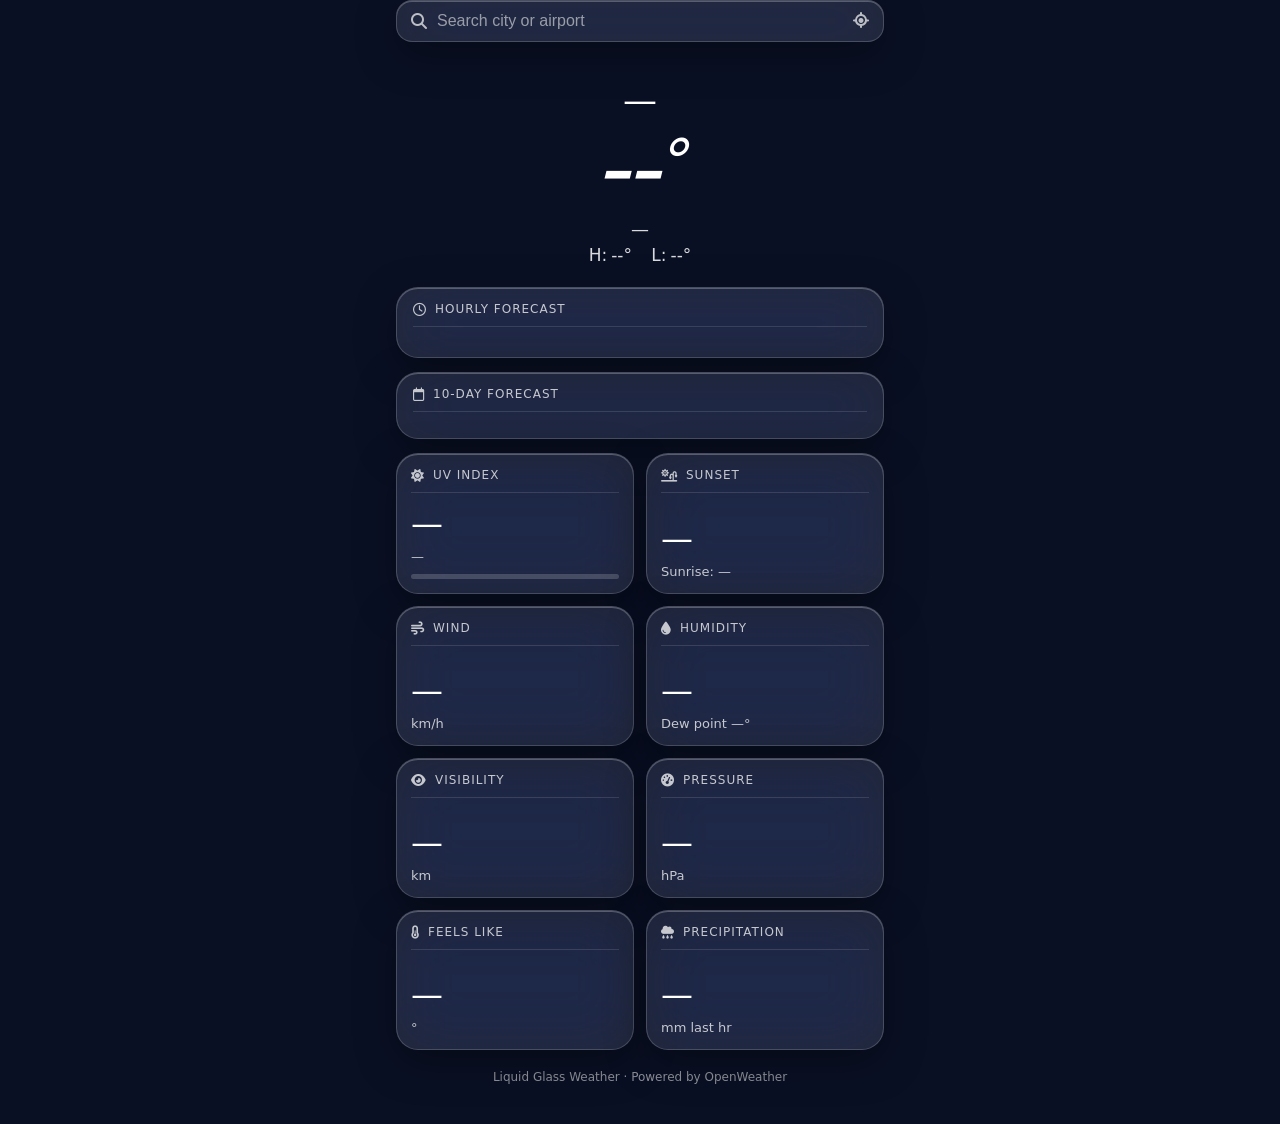
==== public/weather/weather.html @ acc1a7e2 "Changes Co-authored-by: chiiweb <189671737+chiiweb@users.noreply.github.com>" ====
<!DOCTYPE html>
<html lang="en">
<head>
<meta charset="UTF-8" />
<meta name="viewport" content="width=device-width, initial-scale=1.0, viewport-fit=cover" />
<title>Weather — Liquid Glass</title>
<link rel="icon" href="/weather/favicon.svg" type="image/svg+xml" />
<link rel="stylesheet" href="weather.css" />
<link rel="stylesheet" href="https://cdnjs.cloudflare.com/ajax/libs/font-awesome/6.5.2/css/all.min.css" />
</head>
<body>
  <video class="bg-video" autoplay muted loop playsinline>
    <source src="/video/weather-bg.mp4" type="video/mp4" />
  </video>
  <div class="bg-overlay"></div>

  <main class="app">
    <!-- Search -->
    <div class="search-bar glass">
      <i class="fa-solid fa-magnifying-glass"></i>
      <input id="searchInput" type="text" placeholder="Search city or airport" autocomplete="off" />
      <button id="locBtn" title="My location"><i class="fa-solid fa-location-crosshairs"></i></button>
    </div>

    <!-- Hero -->
    <section class="hero">
      <h1 id="city">—</h1>
      <div class="temp-row">
        <span id="temp" class="temp">--</span>
        <span class="deg">°</span>
      </div>
      <p id="cond" class="cond">—</p>
      <p class="hilo"><span>H:<span id="hi">--°</span></span> <span>L:<span id="lo">--°</span></span></p>
    </section>

    <!-- Hourly -->
    <section class="card glass">
      <header class="card-h"><i class="fa-regular fa-clock"></i><span id="hourlyLead">Hourly Forecast</span></header>
      <div class="hourly" id="hourly"></div>
    </section>

    <!-- 10-day -->
    <section class="card glass">
      <header class="card-h"><i class="fa-regular fa-calendar"></i><span>10-Day Forecast</span></header>
      <div class="daily" id="daily"></div>
    </section>

    <!-- Grid metrics -->
    <section class="grid">
      <div class="card glass small">
        <header class="card-h"><i class="fa-solid fa-sun"></i><span>UV INDEX</span></header>
        <div class="metric"><span id="uv" class="big">—</span><span id="uvLabel" class="sub">—</span>
          <div class="uv-bar"><div id="uvFill"></div></div>
        </div>
      </div>
      <div class="card glass small">
        <header class="card-h"><i class="fa-solid fa-sun-plant-wilt"></i><span>SUNSET</span></header>
        <div class="metric"><span id="sunset" class="big">—</span><span class="sub">Sunrise: <span id="sunrise">—</span></span></div>
      </div>
      <div class="card glass small">
        <header class="card-h"><i class="fa-solid fa-wind"></i><span>WIND</span></header>
        <div class="metric"><span id="wind" class="big">—</span><span class="sub">km/h</span></div>
      </div>
      <div class="card glass small">
        <header class="card-h"><i class="fa-solid fa-droplet"></i><span>HUMIDITY</span></header>
        <div class="metric"><span id="hum" class="big">—</span><span class="sub">Dew point <span id="dew">—</span>°</span></div>
      </div>
      <div class="card glass small">
        <header class="card-h"><i class="fa-solid fa-eye"></i><span>VISIBILITY</span></header>
        <div class="metric"><span id="vis" class="big">—</span><span class="sub">km</span></div>
      </div>
      <div class="card glass small">
        <header class="card-h"><i class="fa-solid fa-gauge-high"></i><span>PRESSURE</span></header>
        <div class="metric"><span id="press" class="big">—</span><span class="sub">hPa</span></div>
      </div>
      <div class="card glass small">
        <header class="card-h"><i class="fa-solid fa-temperature-half"></i><span>FEELS LIKE</span></header>
        <div class="metric"><span id="feels" class="big">—</span><span class="sub">°</span></div>
      </div>
      <div class="card glass small">
        <header class="card-h"><i class="fa-solid fa-cloud-rain"></i><span>PRECIPITATION</span></header>
        <div class="metric"><span id="precip" class="big">—</span><span class="sub">mm last hr</span></div>
      </div>
    </section>

    <footer class="foot">Liquid Glass Weather · Powered by OpenWeather</footer>
  </main>

  <script src="weather.js"></script>
</body>
</html>
---- public/weather/weather.css ----
@font-face{font-family:"SF Pro";src:url("/fonts/SFProDisplay-Regular.otf") format("opentype");font-weight:400;font-display:swap}
@font-face{font-family:"SF Pro";src:url("/fonts/SFProDisplay-Medium.otf") format("opentype");font-weight:500;font-display:swap}
@font-face{font-family:"SF Pro";src:url("/fonts/SFProDisplay-Bold.otf") format("opentype");font-weight:700;font-display:swap}
@font-face{font-family:"SF Pro";src:url("/fonts/SFProDisplay-ThinItalic.otf") format("opentype");font-weight:200;font-style:italic;font-display:swap}

*{box-sizing:border-box;margin:0;padding:0;-webkit-tap-highlight-color:transparent}
html,body{min-height:100%;background:#0a1024;color:#fff;font-family:"SF Pro",-apple-system,BlinkMacSystemFont,system-ui,sans-serif;-webkit-font-smoothing:antialiased;overflow-x:hidden}

.bg-video{position:fixed;inset:0;width:100vw;height:100vh;object-fit:cover;z-index:-2;filter:saturate(1.1) brightness(.85)}
.bg-overlay{position:fixed;inset:0;background:radial-gradient(120% 80% at 50% 0%,rgba(50,80,160,.35) 0%,rgba(10,12,30,.55) 60%,rgba(5,5,15,.85) 100%);z-index:-1}

.app{max-width:480px;margin:0 auto;padding:env(safe-area-inset-top,16px) 16px 40px;display:flex;flex-direction:column;gap:14px}

.glass{background:rgba(255,255,255,.10);backdrop-filter:blur(28px) saturate(180%);-webkit-backdrop-filter:blur(28px) saturate(180%);border:1px solid rgba(255,255,255,.18);border-radius:22px;box-shadow:inset 0 1px 0 rgba(255,255,255,.25),0 12px 40px rgba(0,0,0,.35)}

/* Search */
.search-bar{display:flex;align-items:center;gap:10px;padding:11px 14px;border-radius:16px}
.search-bar i{color:rgba(255,255,255,.7)}
.search-bar input{flex:1;background:transparent;border:0;outline:0;color:#fff;font:500 16px "SF Pro",sans-serif}
.search-bar input::placeholder{color:rgba(255,255,255,.55)}
.search-bar button{background:transparent;border:0;color:rgba(255,255,255,.85);cursor:pointer;font-size:16px}

/* Hero */
.hero{text-align:center;padding:24px 8px 8px}
.hero h1{font-weight:500;font-size:34px;letter-spacing:.2px}
.temp-row{display:inline-flex;align-items:flex-start;justify-content:center;font-weight:200;font-style:italic}
.temp{font-size:96px;line-height:1;letter-spacing:-4px}
.deg{font-size:60px;font-weight:200;margin-top:6px}
.cond{color:rgba(255,255,255,.85);font-size:18px;margin-top:2px}
.hilo{margin-top:6px;color:rgba(255,255,255,.85);font-size:17px}
.hilo span span{margin-left:4px}
.hilo>span+span{margin-left:14px}

/* Card header */
.card{padding:14px 16px}
.card-h{display:flex;align-items:center;gap:8px;color:rgba(255,255,255,.75);font-size:12px;font-weight:500;letter-spacing:1px;text-transform:uppercase;padding-bottom:10px;border-bottom:1px solid rgba(255,255,255,.12);margin-bottom:12px}
.card-h i{font-size:13px}

/* Hourly */
.hourly{display:flex;gap:18px;overflow-x:auto;scrollbar-width:none;padding-bottom:4px}
.hourly::-webkit-scrollbar{display:none}
.h-item{display:flex;flex-direction:column;align-items:center;gap:8px;min-width:48px;font-size:15px}
.h-item .h-t{color:rgba(255,255,255,.85);font-weight:500}
.h-item i{font-size:22px}
.h-item .h-tm{font-weight:600;font-size:18px}
.h-item .h-pop{font-size:11px;color:#7ec8ff}

/* Daily */
.daily{display:flex;flex-direction:column}
.d-row{display:grid;grid-template-columns:74px 28px 50px 1fr 50px;align-items:center;gap:10px;padding:10px 0;border-top:1px solid rgba(255,255,255,.08)}
.d-row:first-child{border-top:0}
.d-day{font-weight:500;font-size:17px}
.d-row i{font-size:20px;text-align:center;color:#fff}
.d-lo,.d-hi{font-size:15px;text-align:center;color:rgba(255,255,255,.85)}
.d-hi{color:#fff;font-weight:500}
.d-bar{position:relative;height:5px;background:rgba(255,255,255,.18);border-radius:99px;overflow:hidden}
.d-bar span{position:absolute;top:0;bottom:0;border-radius:99px;background:linear-gradient(90deg,#5cd0ff,#ffd166,#ff7a59)}

/* Grid metrics */
.grid{display:grid;grid-template-columns:1fr 1fr;gap:12px}
.card.small{padding:14px;min-height:140px;display:flex;flex-direction:column}
.metric{display:flex;flex-direction:column;justify-content:flex-end;flex:1}
.big{font-size:32px;font-weight:400;letter-spacing:-.5px}
.sub{font-size:13px;color:rgba(255,255,255,.75);margin-top:6px}
.uv-bar{height:5px;background:rgba(255,255,255,.18);border-radius:99px;margin-top:10px;overflow:hidden}
.uv-bar #uvFill{height:100%;background:linear-gradient(90deg,#7be37b,#ffd166,#ff7a59,#ff3b6b,#a45cff);width:0%}

.foot{text-align:center;font-size:12px;color:rgba(255,255,255,.55);margin-top:6px}

/* Loading shimmer */
.loading{opacity:.55;animation:pulse 1.2s ease-in-out infinite}
@keyframes pulse{50%{opacity:.85}}

@media(min-width:520px){.app{max-width:520px}}
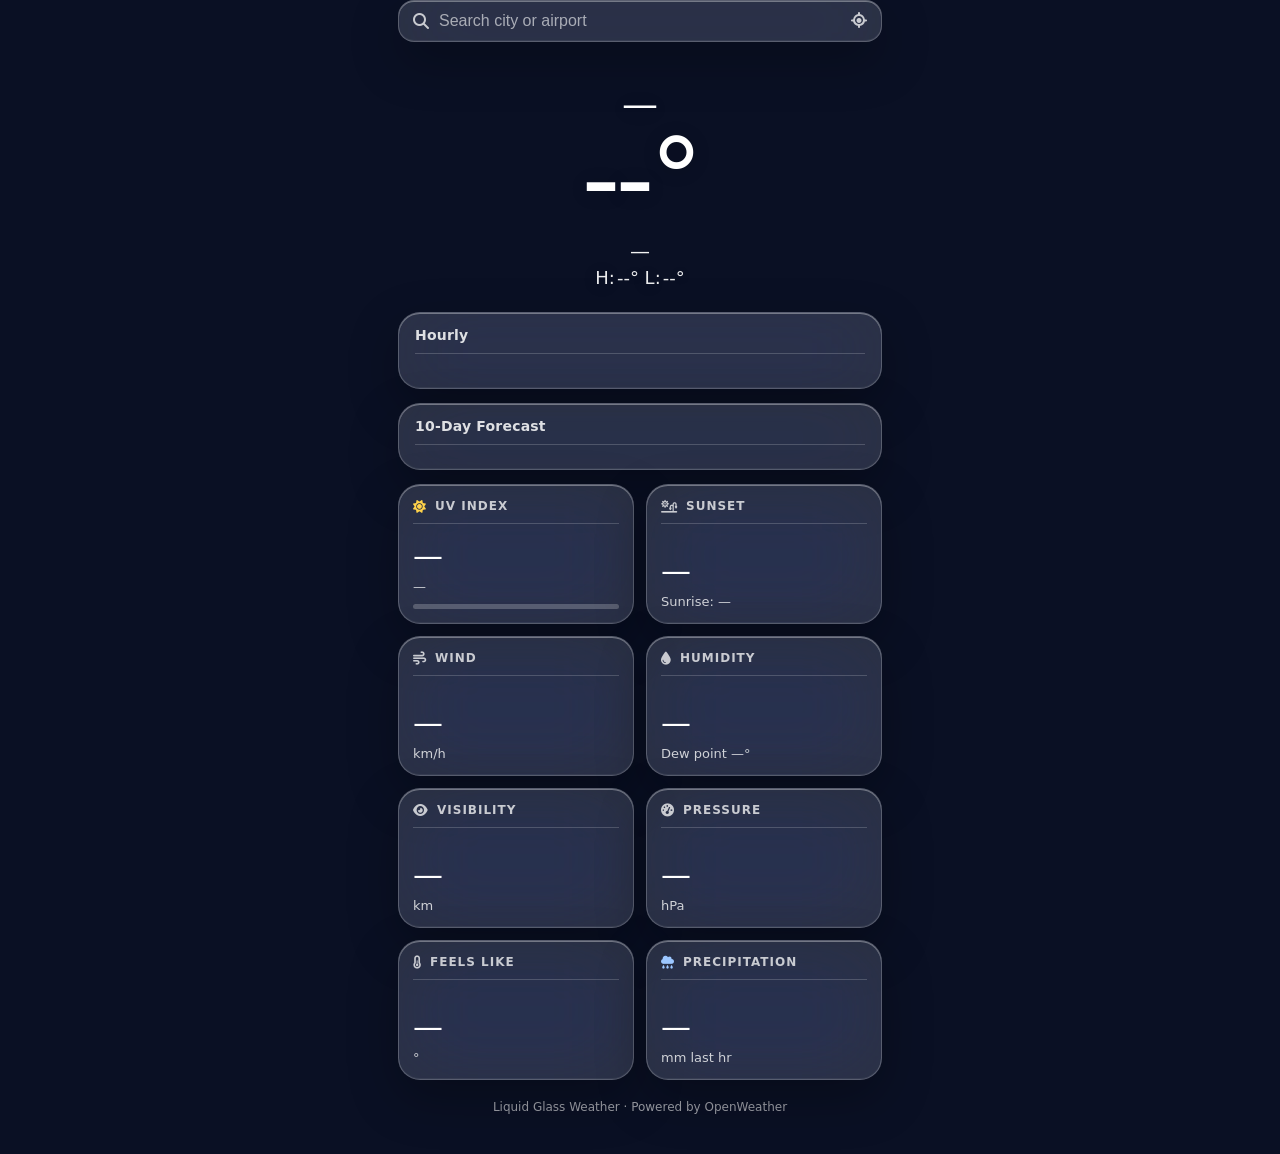
==== commit 6965ba42: "Changes Co-authored-by: chiiweb <189671737+chiiweb@users.noreply.github.com>" ====
--- a/public/weather/weather.html
+++ b/public/weather/weather.html
@@ -9,9 +9,7 @@
 <link rel="stylesheet" href="https://cdnjs.cloudflare.com/ajax/libs/font-awesome/6.5.2/css/all.min.css" />
 </head>
 <body>
-  <video class="bg-video" autoplay muted loop playsinline>
-    <source src="/video/weather-bg.mp4" type="video/mp4" />
-  </video>
+  <div class="bg-image" id="bgImage"></div>
   <div class="bg-overlay"></div>
 
   <main class="app">
@@ -30,18 +28,18 @@
         <span class="deg">°</span>
       </div>
       <p id="cond" class="cond">—</p>
-      <p class="hilo"><span>H:<span id="hi">--°</span></span> <span>L:<span id="lo">--°</span></span></p>
+      <p class="hilo">H:<span id="hi">--°</span>  L:<span id="lo">--°</span></p>
     </section>
 
     <!-- Hourly -->
     <section class="card glass">
-      <header class="card-h"><i class="fa-regular fa-clock"></i><span id="hourlyLead">Hourly Forecast</span></header>
+      <header class="card-h"><span>Hourly</span></header>
       <div class="hourly" id="hourly"></div>
     </section>
 
     <!-- 10-day -->
     <section class="card glass">
-      <header class="card-h"><i class="fa-regular fa-calendar"></i><span>10-Day Forecast</span></header>
+      <header class="card-h"><span>10-Day Forecast</span></header>
       <div class="daily" id="daily"></div>
     </section>
 
--- a/public/weather/weather.css
+++ b/public/weather/weather.css
@@ -6,68 +6,86 @@
 *{box-sizing:border-box;margin:0;padding:0;-webkit-tap-highlight-color:transparent}
 html,body{min-height:100%;background:#0a1024;color:#fff;font-family:"SF Pro",-apple-system,BlinkMacSystemFont,system-ui,sans-serif;-webkit-font-smoothing:antialiased;overflow-x:hidden}
 
-.bg-video{position:fixed;inset:0;width:100vw;height:100vh;object-fit:cover;z-index:-2;filter:saturate(1.1) brightness(.85)}
-.bg-overlay{position:fixed;inset:0;background:radial-gradient(120% 80% at 50% 0%,rgba(50,80,160,.35) 0%,rgba(10,12,30,.55) 60%,rgba(5,5,15,.85) 100%);z-index:-1}
+.bg-image{position:fixed;inset:0;width:100vw;height:100vh;background-size:cover;background-position:center;z-index:-2;transition:background-image 1.2s ease-in-out}
+.bg-overlay{position:fixed;inset:0;background:linear-gradient(180deg,rgba(0,0,0,.18) 0%,rgba(0,0,0,.05) 35%,rgba(0,0,0,.25) 100%);z-index:-1;pointer-events:none}
 
-.app{max-width:480px;margin:0 auto;padding:env(safe-area-inset-top,16px) 16px 40px;display:flex;flex-direction:column;gap:14px}
+.app{max-width:480px;margin:0 auto;padding:env(safe-area-inset-top,18px) 18px 40px;display:flex;flex-direction:column;gap:14px}
 
-.glass{background:rgba(255,255,255,.10);backdrop-filter:blur(28px) saturate(180%);-webkit-backdrop-filter:blur(28px) saturate(180%);border:1px solid rgba(255,255,255,.18);border-radius:22px;box-shadow:inset 0 1px 0 rgba(255,255,255,.25),0 12px 40px rgba(0,0,0,.35)}
+/* Apple liquid glass */
+.glass{
+  background:rgba(255,255,255,.14);
+  backdrop-filter:blur(40px) saturate(180%);
+  -webkit-backdrop-filter:blur(40px) saturate(180%);
+  border:1px solid rgba(255,255,255,.22);
+  border-radius:22px;
+  box-shadow:
+    inset 0 1px 0 rgba(255,255,255,.35),
+    inset 0 -1px 0 rgba(255,255,255,.06),
+    0 18px 50px rgba(0,0,0,.28);
+}
 
 /* Search */
 .search-bar{display:flex;align-items:center;gap:10px;padding:11px 14px;border-radius:16px}
-.search-bar i{color:rgba(255,255,255,.7)}
+.search-bar i{color:rgba(255,255,255,.75)}
 .search-bar input{flex:1;background:transparent;border:0;outline:0;color:#fff;font:500 16px "SF Pro",sans-serif}
-.search-bar input::placeholder{color:rgba(255,255,255,.55)}
+.search-bar input::placeholder{color:rgba(255,255,255,.6)}
 .search-bar button{background:transparent;border:0;color:rgba(255,255,255,.85);cursor:pointer;font-size:16px}
 
-/* Hero */
-.hero{text-align:center;padding:24px 8px 8px}
-.hero h1{font-weight:500;font-size:34px;letter-spacing:.2px}
-.temp-row{display:inline-flex;align-items:flex-start;justify-content:center;font-weight:200;font-style:italic}
-.temp{font-size:96px;line-height:1;letter-spacing:-4px}
-.deg{font-size:60px;font-weight:200;margin-top:6px}
-.cond{color:rgba(255,255,255,.85);font-size:18px;margin-top:2px}
-.hilo{margin-top:6px;color:rgba(255,255,255,.85);font-size:17px}
-.hilo span span{margin-left:4px}
-.hilo>span+span{margin-left:14px}
+/* Hero — like Apple ref */
+.hero{text-align:center;padding:28px 8px 10px;text-shadow:0 2px 18px rgba(0,0,0,.18)}
+.hero h1{font-weight:400;font-size:36px;letter-spacing:.2px}
+.temp-row{display:inline-flex;align-items:flex-start;justify-content:center;font-weight:200}
+.temp{font-size:108px;line-height:1;letter-spacing:-5px;font-weight:200}
+.deg{font-size:108px;line-height:1;font-weight:200;letter-spacing:-5px}
+.cond{color:#fff;font-size:20px;margin-top:6px;font-weight:500;opacity:.95}
+.hilo{margin-top:4px;color:rgba(255,255,255,.92);font-size:18px;font-weight:500}
+.hilo span{margin-left:2px}
 
-/* Card header */
+/* Card */
 .card{padding:14px 16px}
-.card-h{display:flex;align-items:center;gap:8px;color:rgba(255,255,255,.75);font-size:12px;font-weight:500;letter-spacing:1px;text-transform:uppercase;padding-bottom:10px;border-bottom:1px solid rgba(255,255,255,.12);margin-bottom:12px}
+.card-h{display:flex;align-items:center;gap:8px;color:rgba(255,255,255,.85);font-size:14px;font-weight:600;letter-spacing:.2px;padding-bottom:10px;border-bottom:1px solid rgba(255,255,255,.18);margin-bottom:10px}
+.card.small .card-h{font-size:12px;font-weight:600;letter-spacing:1px;text-transform:uppercase;color:rgba(255,255,255,.75)}
 .card-h i{font-size:13px}
 
 /* Hourly */
-.hourly{display:flex;gap:18px;overflow-x:auto;scrollbar-width:none;padding-bottom:4px}
+.hourly{display:flex;gap:18px;overflow-x:auto;scrollbar-width:none;padding:4px 2px 6px}
 .hourly::-webkit-scrollbar{display:none}
-.h-item{display:flex;flex-direction:column;align-items:center;gap:8px;min-width:48px;font-size:15px}
-.h-item .h-t{color:rgba(255,255,255,.85);font-weight:500}
-.h-item i{font-size:22px}
-.h-item .h-tm{font-weight:600;font-size:18px}
-.h-item .h-pop{font-size:11px;color:#7ec8ff}
+.h-item{display:flex;flex-direction:column;align-items:center;gap:10px;min-width:46px;font-size:15px}
+.h-item .h-t{color:#fff;font-weight:500;font-size:15px}
+.h-item i{font-size:24px;filter:drop-shadow(0 2px 6px rgba(0,0,0,.25))}
+.h-item .h-tm{font-weight:500;font-size:20px}
+.h-item .h-pop{font-size:11px;color:#7ec8ff;margin-top:-4px}
+/* color icons like apple */
+.fa-sun{color:#ffd24a}
+.fa-cloud-sun,.fa-cloud-moon{color:#ffd24a}
+.fa-cloud,.fa-clouds{color:#e6ecf5}
+.fa-cloud-sun-rain,.fa-cloud-moon-rain,.fa-cloud-showers-heavy,.fa-cloud-rain{color:#9cc7ff}
+.fa-cloud-bolt{color:#ffd24a}
+.fa-snowflake{color:#cfe9ff}
+.fa-moon{color:#f5e9b8}
 
 /* Daily */
 .daily{display:flex;flex-direction:column}
-.d-row{display:grid;grid-template-columns:74px 28px 50px 1fr 50px;align-items:center;gap:10px;padding:10px 0;border-top:1px solid rgba(255,255,255,.08)}
+.d-row{display:grid;grid-template-columns:62px 32px 44px 1fr 44px;align-items:center;gap:12px;padding:10px 0;border-top:1px solid rgba(255,255,255,.14)}
 .d-row:first-child{border-top:0}
-.d-day{font-weight:500;font-size:17px}
-.d-row i{font-size:20px;text-align:center;color:#fff}
-.d-lo,.d-hi{font-size:15px;text-align:center;color:rgba(255,255,255,.85)}
+.d-day{font-weight:500;font-size:18px}
+.d-row i{font-size:22px;text-align:center}
+.d-lo,.d-hi{font-size:17px;text-align:center;color:rgba(255,255,255,.85)}
 .d-hi{color:#fff;font-weight:500}
-.d-bar{position:relative;height:5px;background:rgba(255,255,255,.18);border-radius:99px;overflow:hidden}
+.d-bar{position:relative;height:6px;background:rgba(255,255,255,.22);border-radius:99px;overflow:hidden}
 .d-bar span{position:absolute;top:0;bottom:0;border-radius:99px;background:linear-gradient(90deg,#5cd0ff,#ffd166,#ff7a59)}
 
-/* Grid metrics */
+/* Metrics */
 .grid{display:grid;grid-template-columns:1fr 1fr;gap:12px}
 .card.small{padding:14px;min-height:140px;display:flex;flex-direction:column}
 .metric{display:flex;flex-direction:column;justify-content:flex-end;flex:1}
-.big{font-size:32px;font-weight:400;letter-spacing:-.5px}
-.sub{font-size:13px;color:rgba(255,255,255,.75);margin-top:6px}
-.uv-bar{height:5px;background:rgba(255,255,255,.18);border-radius:99px;margin-top:10px;overflow:hidden}
+.big{font-size:30px;font-weight:400;letter-spacing:-.5px}
+.sub{font-size:13px;color:rgba(255,255,255,.78);margin-top:6px}
+.uv-bar{height:5px;background:rgba(255,255,255,.22);border-radius:99px;margin-top:10px;overflow:hidden}
 .uv-bar #uvFill{height:100%;background:linear-gradient(90deg,#7be37b,#ffd166,#ff7a59,#ff3b6b,#a45cff);width:0%}
 
-.foot{text-align:center;font-size:12px;color:rgba(255,255,255,.55);margin-top:6px}
+.foot{text-align:center;font-size:12px;color:rgba(255,255,255,.6);margin-top:6px}
 
-/* Loading shimmer */
 .loading{opacity:.55;animation:pulse 1.2s ease-in-out infinite}
 @keyframes pulse{50%{opacity:.85}}
 
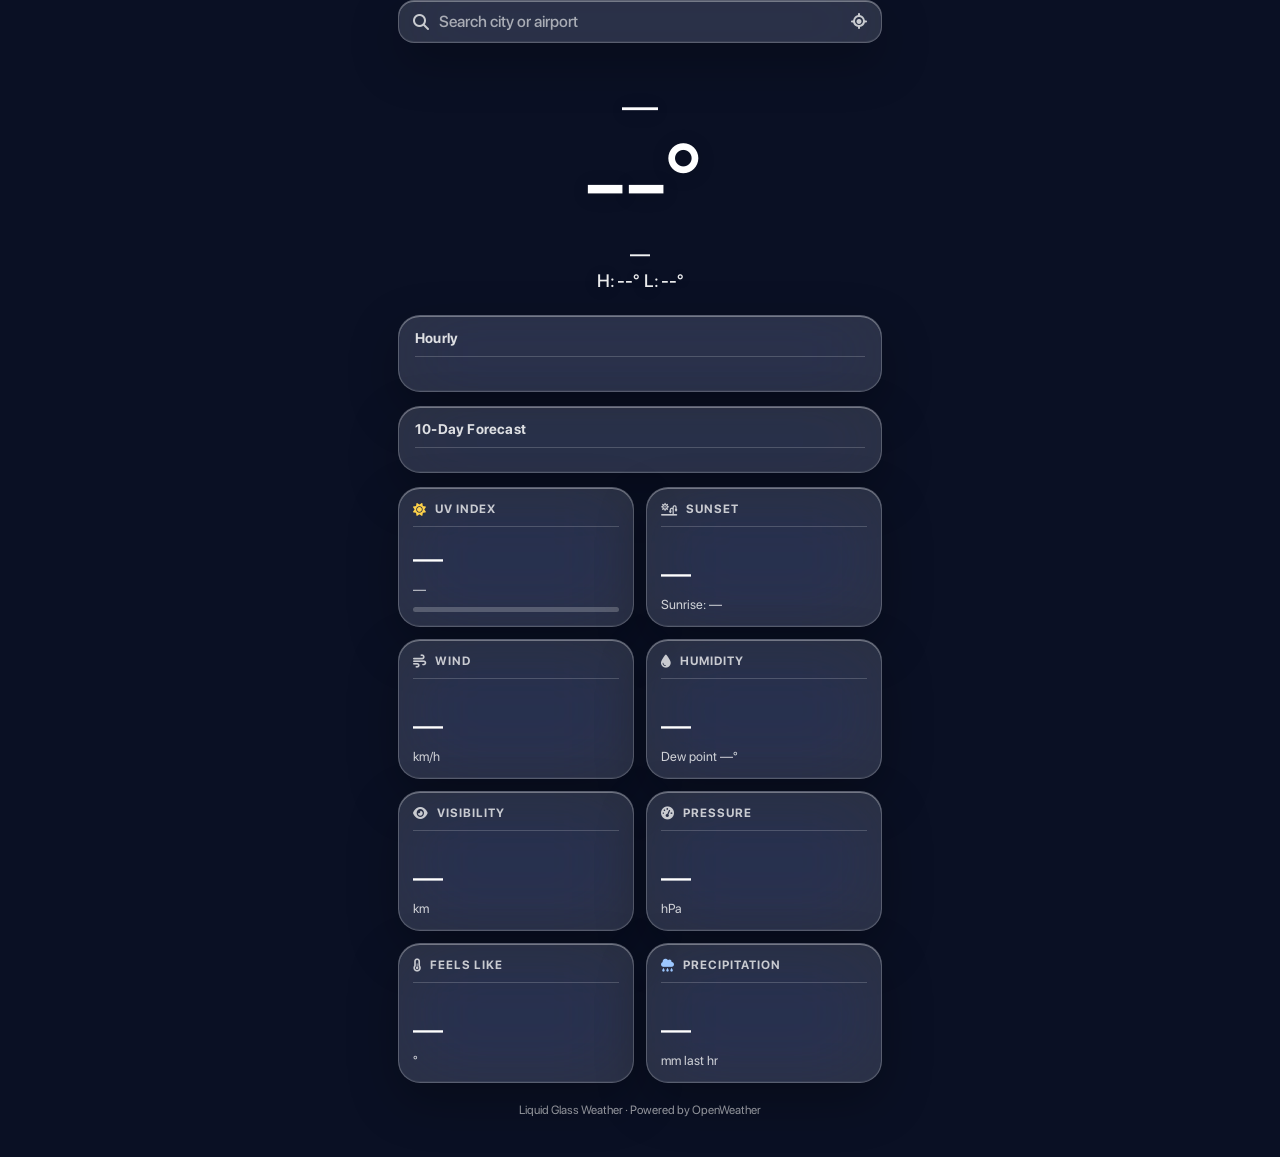
==== commit 85c27434: "Changes Co-authored-by: chiiweb <189671737+chiiweb@users.noreply.github.com>" ====
--- a/public/weather/weather.html
+++ b/public/weather/weather.html
@@ -4,20 +4,24 @@
 <meta charset="UTF-8" />
 <meta name="viewport" content="width=device-width, initial-scale=1.0, viewport-fit=cover" />
 <title>Weather — Liquid Glass</title>
-<link rel="icon" href="/weather/favicon.svg" type="image/svg+xml" />
+<link rel="icon" href="./favicon.svg" type="image/svg+xml" />
 <link rel="stylesheet" href="weather.css" />
 <link rel="stylesheet" href="https://cdnjs.cloudflare.com/ajax/libs/font-awesome/6.5.2/css/all.min.css" />
 </head>
 <body>
-  <div class="bg-image" id="bgImage"></div>
+  <div class="bg-layer" id="bgA"></div>
+  <div class="bg-layer" id="bgB"></div>
   <div class="bg-overlay"></div>
 
   <main class="app">
     <!-- Search -->
-    <div class="search-bar glass">
-      <i class="fa-solid fa-magnifying-glass"></i>
-      <input id="searchInput" type="text" placeholder="Search city or airport" autocomplete="off" />
-      <button id="locBtn" title="My location"><i class="fa-solid fa-location-crosshairs"></i></button>
+    <div class="search-wrap">
+      <div class="search-bar glass">
+        <i class="fa-solid fa-magnifying-glass"></i>
+        <input id="searchInput" type="text" placeholder="Search city or airport" autocomplete="off" spellcheck="false" />
+        <button id="locBtn" title="My location"><i class="fa-solid fa-location-crosshairs"></i></button>
+      </div>
+      <div class="suggest glass" id="suggest" role="listbox"></div>
     </div>
 
     <!-- Hero -->
--- a/public/weather/weather.css
+++ b/public/weather/weather.css
@@ -1,13 +1,15 @@
-@font-face{font-family:"SF Pro";src:url("/fonts/SFProDisplay-Regular.otf") format("opentype");font-weight:400;font-display:swap}
-@font-face{font-family:"SF Pro";src:url("/fonts/SFProDisplay-Medium.otf") format("opentype");font-weight:500;font-display:swap}
-@font-face{font-family:"SF Pro";src:url("/fonts/SFProDisplay-Bold.otf") format("opentype");font-weight:700;font-display:swap}
-@font-face{font-family:"SF Pro";src:url("/fonts/SFProDisplay-ThinItalic.otf") format("opentype");font-weight:200;font-style:italic;font-display:swap}
+@font-face{font-family:"SF Pro";src:url("./fonts/SFProDisplay-Regular.otf") format("opentype");font-weight:400;font-display:swap}
+@font-face{font-family:"SF Pro";src:url("./fonts/SFProDisplay-Medium.otf") format("opentype");font-weight:500;font-display:swap}
+@font-face{font-family:"SF Pro";src:url("./fonts/SFProDisplay-Bold.otf") format("opentype");font-weight:700;font-display:swap}
+@font-face{font-family:"SF Pro";src:url("./fonts/SFProDisplay-ThinItalic.otf") format("opentype");font-weight:200;font-style:italic;font-display:swap}
 
 *{box-sizing:border-box;margin:0;padding:0;-webkit-tap-highlight-color:transparent}
 html,body{min-height:100%;background:#0a1024;color:#fff;font-family:"SF Pro",-apple-system,BlinkMacSystemFont,system-ui,sans-serif;-webkit-font-smoothing:antialiased;overflow-x:hidden}
 
-.bg-image{position:fixed;inset:0;width:100vw;height:100vh;background-size:cover;background-position:center;z-index:-2;transition:background-image 1.2s ease-in-out}
-.bg-overlay{position:fixed;inset:0;background:linear-gradient(180deg,rgba(0,0,0,.18) 0%,rgba(0,0,0,.05) 35%,rgba(0,0,0,.25) 100%);z-index:-1;pointer-events:none}
+/* Crossfading background layers */
+.bg-layer{position:fixed;inset:0;width:100vw;height:100vh;background-size:cover;background-position:center;background-repeat:no-repeat;z-index:-2;opacity:0;transition:opacity 1.4s ease-in-out;will-change:opacity}
+.bg-layer.active{opacity:1}
+.bg-overlay{position:fixed;inset:0;background:linear-gradient(180deg,rgba(0,0,0,.18) 0%,rgba(0,0,0,.05) 35%,rgba(0,0,0,.32) 100%);z-index:-1;pointer-events:none}
 
 .app{max-width:480px;margin:0 auto;padding:env(safe-area-inset-top,18px) 18px 40px;display:flex;flex-direction:column;gap:14px}
 
@@ -25,13 +27,26 @@
 }
 
 /* Search */
+.search-wrap{position:relative}
 .search-bar{display:flex;align-items:center;gap:10px;padding:11px 14px;border-radius:16px}
 .search-bar i{color:rgba(255,255,255,.75)}
 .search-bar input{flex:1;background:transparent;border:0;outline:0;color:#fff;font:500 16px "SF Pro",sans-serif}
 .search-bar input::placeholder{color:rgba(255,255,255,.6)}
 .search-bar button{background:transparent;border:0;color:rgba(255,255,255,.85);cursor:pointer;font-size:16px}
 
-/* Hero — like Apple ref */
+.suggest{position:absolute;top:calc(100% + 6px);left:0;right:0;border-radius:16px;padding:6px;z-index:5;display:none;max-height:280px;overflow-y:auto}
+.suggest.open{display:block;animation:fade .18s ease-out}
+.suggest .item{padding:10px 12px;border-radius:12px;cursor:pointer;display:flex;align-items:center;gap:10px;font-size:15px;color:#fff;transition:background .15s}
+.suggest .item:hover,.suggest .item.active{background:rgba(255,255,255,.16)}
+.suggest .item i{color:rgba(255,255,255,.7);font-size:13px}
+.suggest .muted{color:rgba(255,255,255,.6);font-size:13px;padding:10px 12px}
+@keyframes fade{from{opacity:0;transform:translateY(-4px)}to{opacity:1;transform:none}}
+
+/* Smooth content swap */
+.swap{transition:opacity .5s ease}
+.swap.fading{opacity:0}
+
+/* Hero */
 .hero{text-align:center;padding:28px 8px 10px;text-shadow:0 2px 18px rgba(0,0,0,.18)}
 .hero h1{font-weight:400;font-size:36px;letter-spacing:.2px}
 .temp-row{display:inline-flex;align-items:flex-start;justify-content:center;font-weight:200}
@@ -55,12 +70,9 @@
 .h-item i{font-size:24px;filter:drop-shadow(0 2px 6px rgba(0,0,0,.25))}
 .h-item .h-tm{font-weight:500;font-size:20px}
 .h-item .h-pop{font-size:11px;color:#7ec8ff;margin-top:-4px}
-/* color icons like apple */
-.fa-sun{color:#ffd24a}
-.fa-cloud-sun,.fa-cloud-moon{color:#ffd24a}
+.fa-sun,.fa-cloud-sun,.fa-cloud-moon,.fa-cloud-bolt{color:#ffd24a}
 .fa-cloud,.fa-clouds{color:#e6ecf5}
 .fa-cloud-sun-rain,.fa-cloud-moon-rain,.fa-cloud-showers-heavy,.fa-cloud-rain{color:#9cc7ff}
-.fa-cloud-bolt{color:#ffd24a}
 .fa-snowflake{color:#cfe9ff}
 .fa-moon{color:#f5e9b8}
 
@@ -82,7 +94,7 @@
 .big{font-size:30px;font-weight:400;letter-spacing:-.5px}
 .sub{font-size:13px;color:rgba(255,255,255,.78);margin-top:6px}
 .uv-bar{height:5px;background:rgba(255,255,255,.22);border-radius:99px;margin-top:10px;overflow:hidden}
-.uv-bar #uvFill{height:100%;background:linear-gradient(90deg,#7be37b,#ffd166,#ff7a59,#ff3b6b,#a45cff);width:0%}
+.uv-bar #uvFill{height:100%;background:linear-gradient(90deg,#7be37b,#ffd166,#ff7a59,#ff3b6b,#a45cff);width:0%;transition:width .6s ease}
 
 .foot{text-align:center;font-size:12px;color:rgba(255,255,255,.6);margin-top:6px}
 
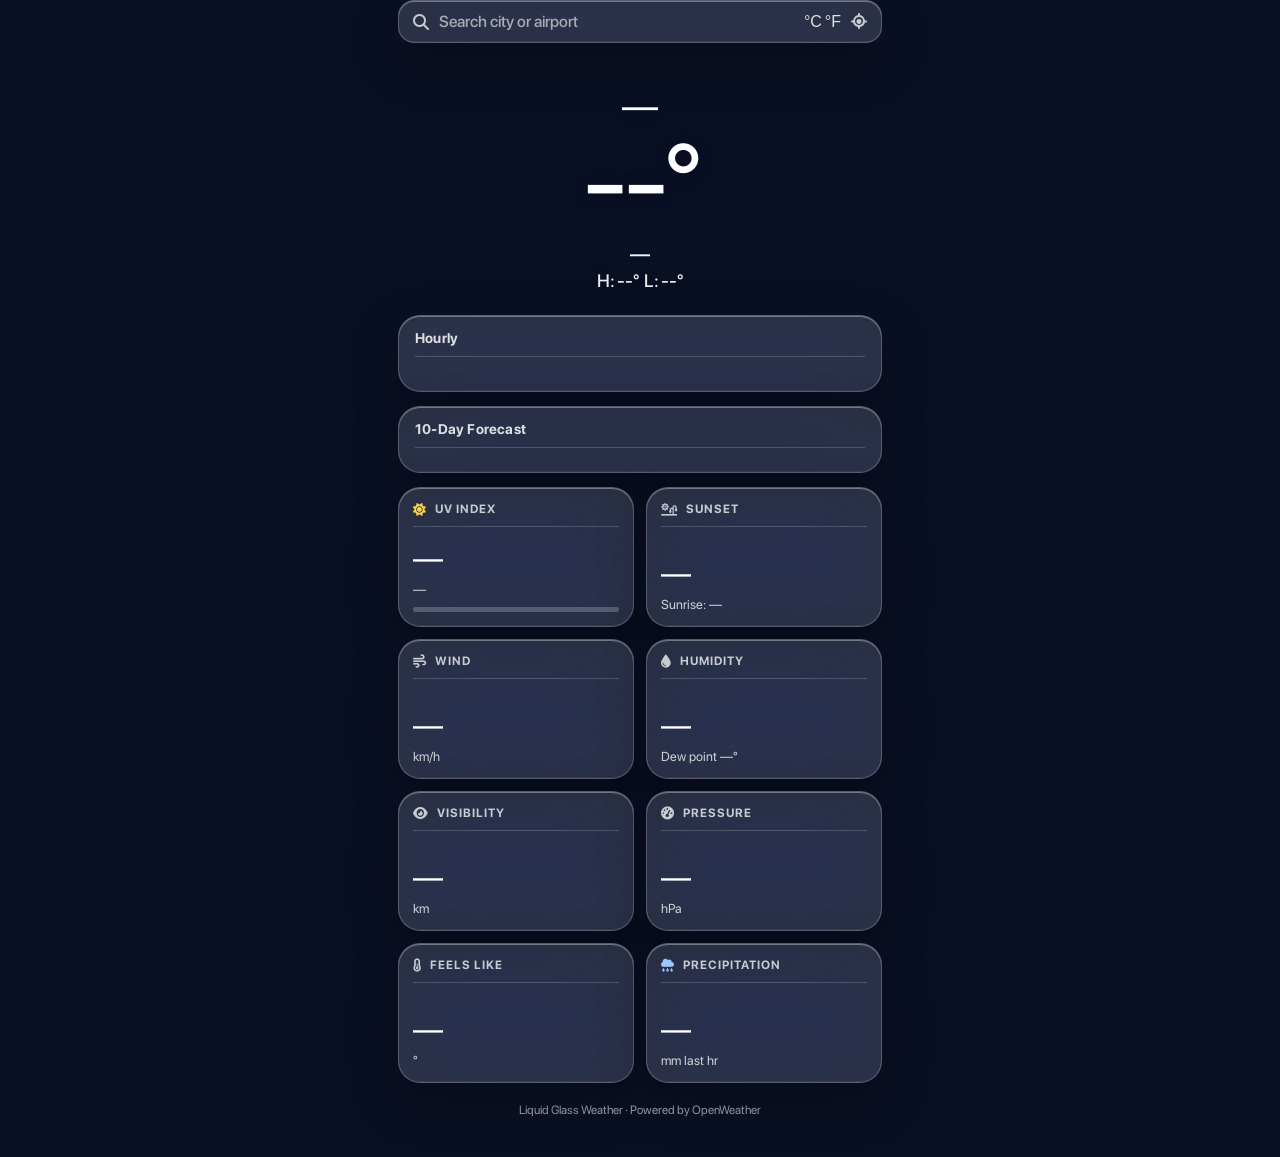
==== commit 9c639f0b: "Changes Co-authored-by: chiiweb <189671737+chiiweb@users.noreply.github.com>" ====
--- a/public/weather/weather.html
+++ b/public/weather/weather.html
@@ -19,6 +19,10 @@
       <div class="search-bar glass">
         <i class="fa-solid fa-magnifying-glass"></i>
         <input id="searchInput" type="text" placeholder="Search city or airport" autocomplete="off" spellcheck="false" />
+        <div class="unit-toggle" id="unitToggle" role="tablist" aria-label="Temperature unit">
+          <button class="unit-btn active" data-unit="C" type="button">°C</button>
+          <button class="unit-btn" data-unit="F" type="button">°F</button>
+        </div>
         <button id="locBtn" title="My location"><i class="fa-solid fa-location-crosshairs"></i></button>
       </div>
       <div class="suggest glass" id="suggest" role="listbox"></div>
